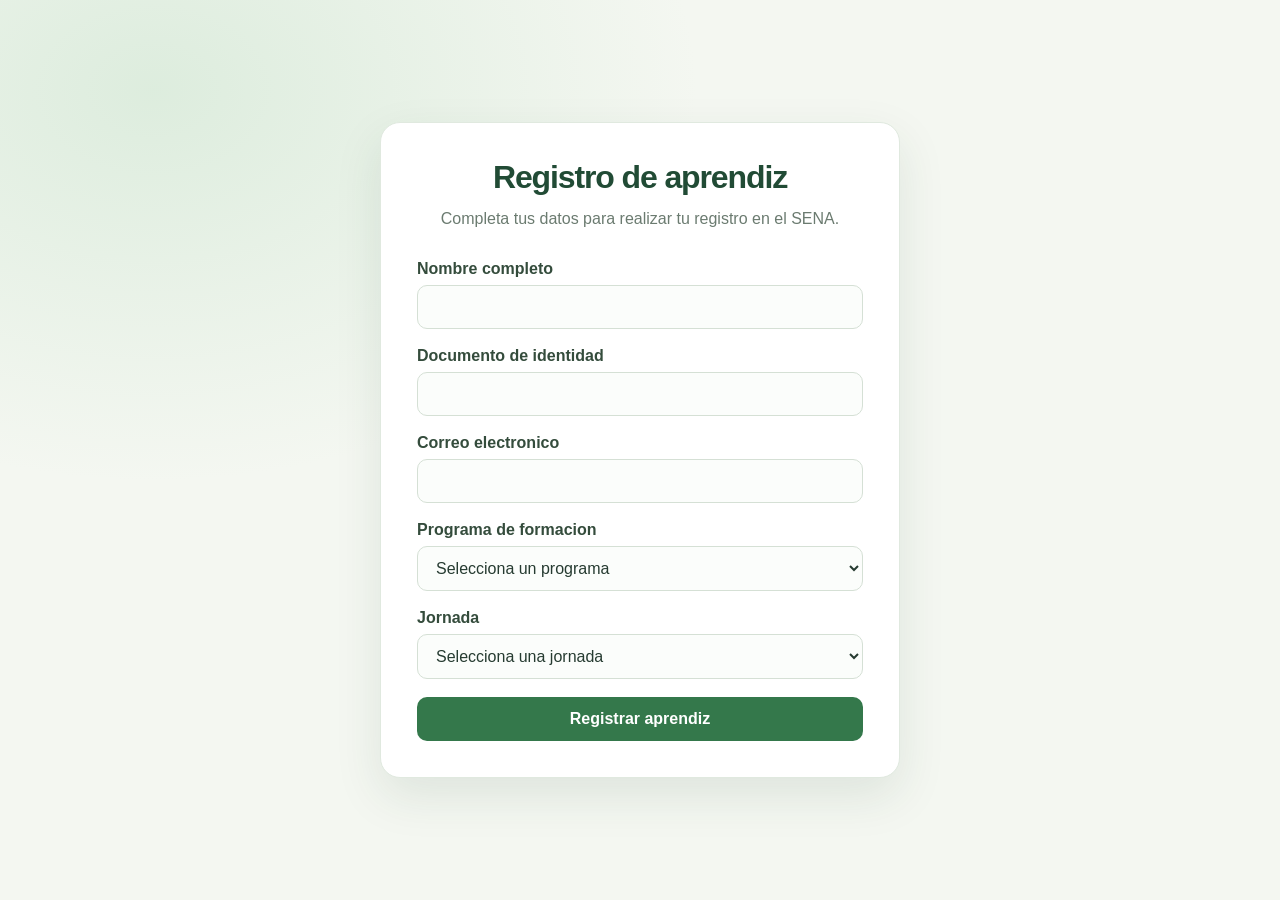
==== registro.html @ f67cb92e "first commit" ====
<!DOCTYPE html>
<html lang="es">
<head>
  <meta charset="UTF-8">
  <meta name="viewport" content="width=device-width, initial-scale=1.0">
  <title>Registro de aprendiz SENA</title>
  <link rel="stylesheet" href="styles.css">
</head>
<body>
  <main class="registro">
    <h1>Registro de aprendiz</h1>
    <p class="descripcion">Completa tus datos para realizar tu registro en el SENA.</p>

    <form action="registrar.php" method="post">
      <div class="campo">
        <label for="nombre">Nombre completo</label>
        <input type="text" id="nombre" name="nombre" autocomplete="name" required>
      </div>

      <div class="campo">
        <label for="documento">Documento de identidad</label>
        <input type="text" id="documento" name="documento" autocomplete="off" required>
      </div>

      <div class="campo">
        <label for="correo">Correo electronico</label>
        <input type="email" id="correo" name="correo" autocomplete="email" required>
      </div>

      <div class="campo">
        <label for="programa">Programa de formacion</label>
        <select id="programa" name="programa" required>
          <option value="" selected disabled>Selecciona un programa</option>
          <option value="Analisis y Desarrollo de Software">Analisis y Desarrollo de Software</option>
          <option value="Gestion Administrativa">Gestion Administrativa</option>
          <option value="Contabilizacion de Operaciones Comerciales y Financieras">Contabilizacion de Operaciones Comerciales y Financieras</option>
        </select>
      </div>

      <div class="campo">
        <label for="jornada">Jornada</label>
        <select id="jornada" name="jornada" required>
          <option value="" selected disabled>Selecciona una jornada</option>
          <option value="Mañana">Mañana</option>
          <option value="Tarde">Tarde</option>
          <option value="Noche">Noche</option>
        </select>
      </div>

      <button type="submit">Registrar aprendiz</button>
    </form>
  </main>
</body>
</html>
---- styles.css ----
* {
  box-sizing: border-box;
}

body {
  min-height: 100vh;
  margin: 0;
  display: grid;
  place-items: center;
  padding: 24px;
  background:
    radial-gradient(ellipse at 12% 10%, rgb(193 224 198 / 45%), transparent 34rem),
    #f4f7f1;
  color: #263b31;
  font-family: "Segoe UI", Arial, sans-serif;
}

.registro {
  width: min(100%, 520px);
  padding: 36px;
  border: 1px solid #e0e9df;
  border-radius: 20px;
  background: #fff;
  box-shadow: 0 18px 48px rgb(34 69 47 / 10%);
}

h1,
h2 {
  margin: 0 0 10px;
  color: #214b35;
  text-align: center;
}

h1 {
  font-size: clamp(1.7rem, 5vw, 2rem);
  letter-spacing: -0.035em;
}

.descripcion {
  margin: 0 0 28px;
  color: #6b7b70;
  text-align: center;
  line-height: 1.6;
}

.campo {
  margin-bottom: 18px;
}

label {
  display: block;
  margin-bottom: 7px;
  color: #344c3c;
  font-weight: 600;
}

.opcional {
  color: #758579;
  font-size: 0.875rem;
  font-weight: 400;
}

input,
textarea,
select {
  width: 100%;
  padding: 12px 14px;
  border: 1px solid #d5e0d5;
  border-radius: 10px;
  background: #fbfdfb;
  color: inherit;
  font: inherit;
  transition: border-color 160ms ease, box-shadow 160ms ease, background 160ms ease;
}

input::placeholder,
textarea::placeholder {
  color: #98a69b;
}

input:focus,
textarea:focus,
select:focus {
  border-color: #43885a;
  outline: none;
  background: #fff;
  box-shadow: 0 0 0 4px rgb(67 136 90 / 15%);
}

textarea {
  min-height: 140px;
  resize: vertical;
}

button,
.enlace {
  display: inline-block;
  width: 100%;
  padding: 13px 16px;
  border: 0;
  border-radius: 10px;
  background: #34784b;
  color: #fff;
  cursor: pointer;
  font: inherit;
  font-weight: 700;
  text-align: center;
  text-decoration: none;
  transition: background 160ms ease, box-shadow 160ms ease, transform 160ms ease;
}

button:hover,
.enlace:hover {
  background: #285f3b;
  box-shadow: 0 7px 16px rgb(40 95 59 / 18%);
  transform: translateY(-1px);
}

button:focus-visible,
.enlace:focus-visible {
  outline: 3px solid #8fc49b;
  outline-offset: 3px;
}

.errores {
  margin-bottom: 20px;
  padding: 14px 16px;
  border: 1px solid #e9b9b2;
  border-radius: 10px;
  background: #fff6f4;
  color: #8c3429;
}

.errores p {
  margin: 0 0 8px;
  font-weight: 700;
}

.errores ul {
  margin: 0;
  padding-left: 20px;
}

.confirmacion {
  line-height: 1.6;
}

.confirmacion h2 {
  color: #28643d;
}

.resumen {
  margin: 20px 0;
  padding: 18px;
  border: 1px solid #e5ede3;
  border-radius: 12px;
  background: #f7faf6;
  overflow-wrap: anywhere;
}

.resumen p {
  margin: 0 0 10px;
}

.resumen p:last-child {
  margin-bottom: 0;
}

@media (max-width: 480px) {
  body {
    padding: 16px;
  }

  .registro {
    padding: 28px 22px;
    border-radius: 16px;
  }
}
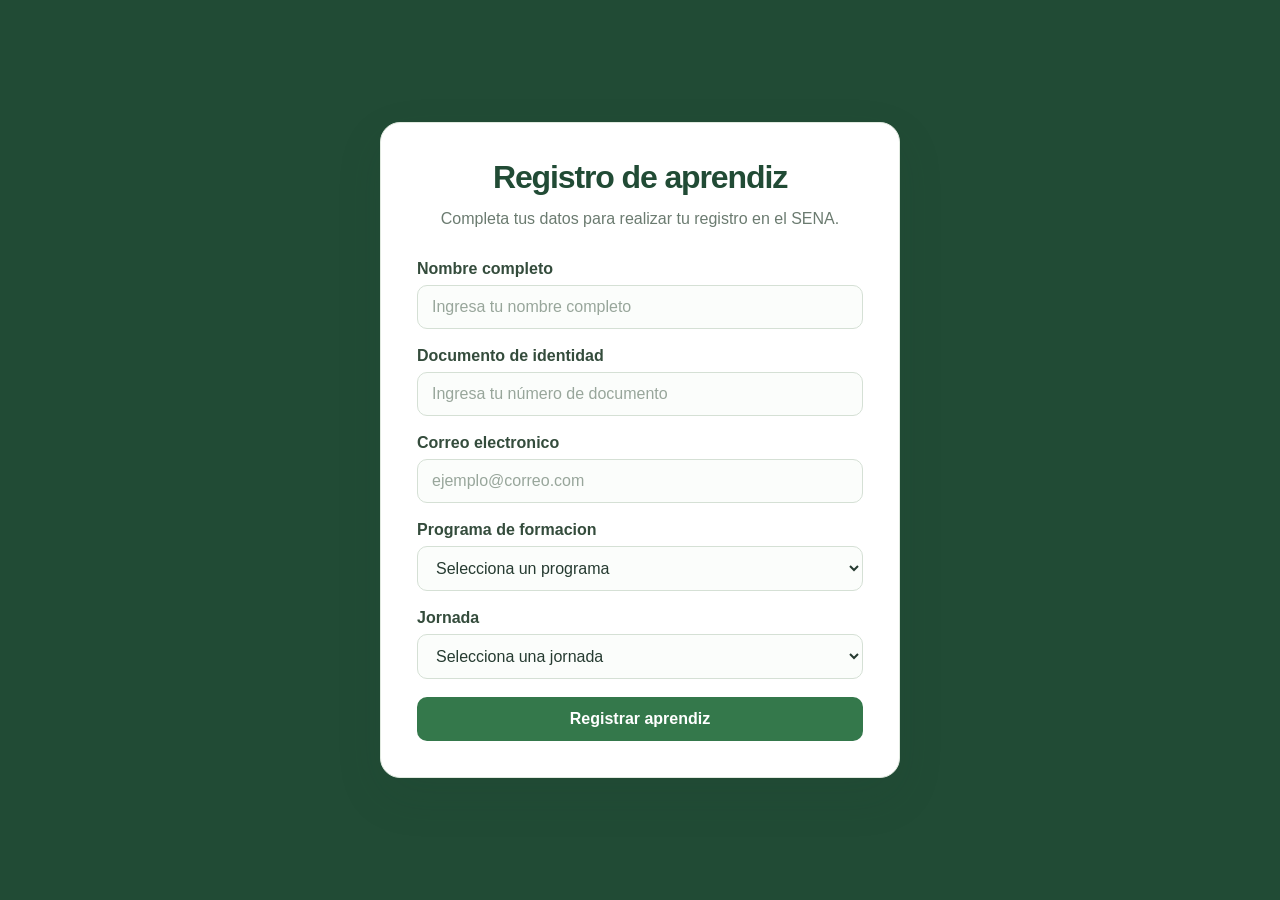
==== commit 925c04b8: "PlaceHolders  Add" ====
--- a/registro.html
+++ b/registro.html
@@ -14,17 +14,17 @@
     <form action="registrar.php" method="post">
       <div class="campo">
         <label for="nombre">Nombre completo</label>
-        <input type="text" id="nombre" name="nombre" autocomplete="name" required>
+        <input type="text" id="nombre" name="nombre" autocomplete="name" placeholder="Ingresa tu nombre completo" required>
       </div>
 
       <div class="campo">
         <label for="documento">Documento de identidad</label>
-        <input type="text" id="documento" name="documento" autocomplete="off" required>
+        <input type="text" id="documento" name="documento" autocomplete="off" placeholder="Ingresa tu número de documento" required>
       </div>
 
       <div class="campo">
         <label for="correo">Correo electronico</label>
-        <input type="email" id="correo" name="correo" autocomplete="email" required>
+        <input type="email" id="correo" name="correo" autocomplete="email" placeholder="ejemplo@correo.com" required>
       </div>
 
       <div class="campo">
@@ -52,4 +52,3 @@
   </main>
 </body>
 </html>
-
